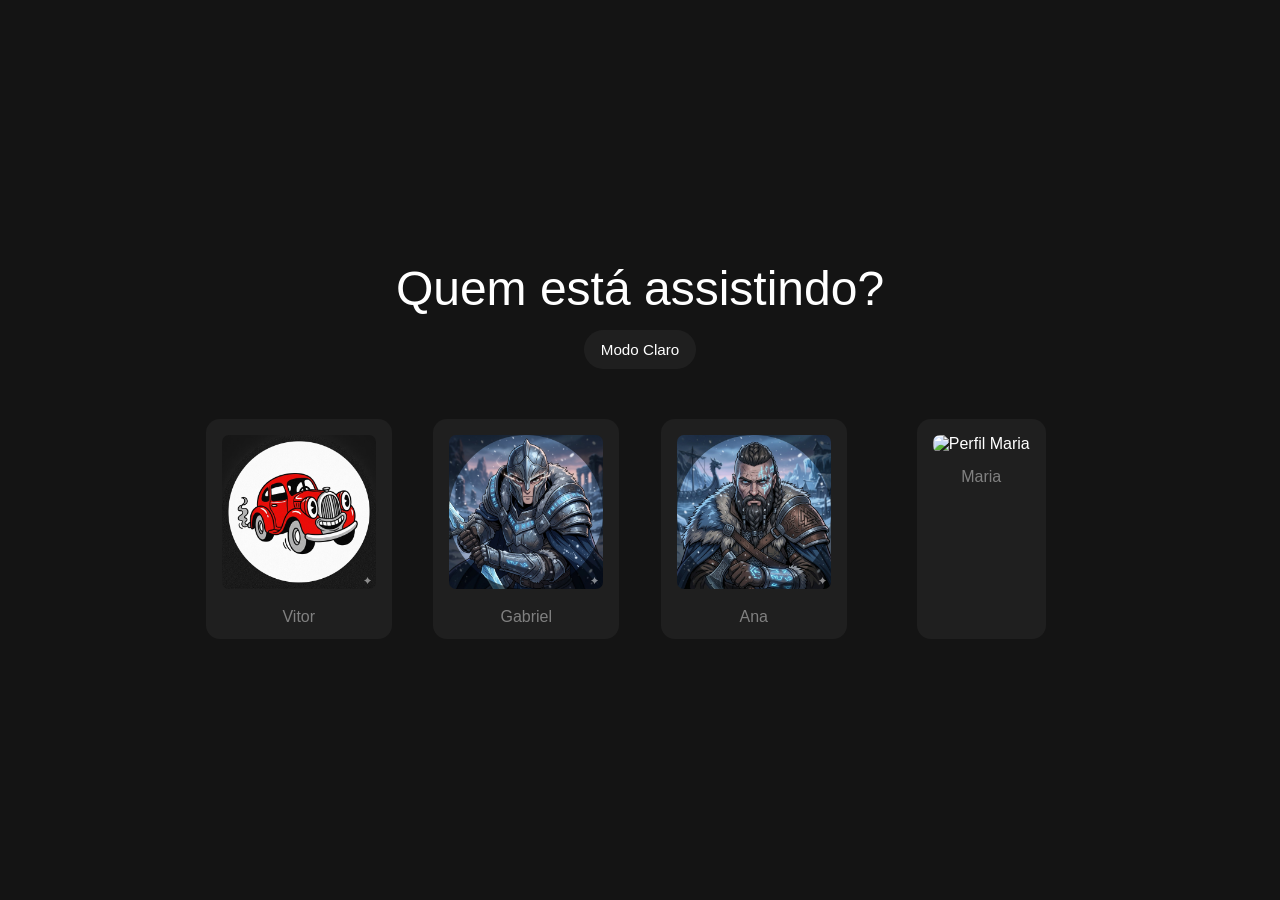
==== index.html @ 4c4b348c "Add files via upload" ====
<!DOCTYPE html>
<html lang="pt-br">
<head>
    <meta charset="UTF-8">
    <meta name="viewport" content="width=device-width, initial-scale=1.0">
    <title>Netflix</title>
    <link rel="stylesheet" href="style.css">
</head>
<body>

    <header>
        <h1>Quem está assistindo?</h1>
        <button class="theme-toggle" id="theme-toggle" aria-label="Alternar tema">Modo Claro</button>
    </header>

    <main>
        <ul class="profiles">

            <li class="profile" data-name="Vitor">
                <figure>
                    <img src="/assets/perfil-carro.jpg" alt="Perfil Vitor">
                    <figcaption>Vitor</figcaption>
                </figure>
            </li>

            <li class="profile" data-name="Gabriel">
                <figure>
                    <img src="/assets/perfil-2.jpg" alt="Perfil Gabriel">
                    <figcaption>Gabriel</figcaption>
                </figure>
            </li>

            <li class="profile" data-name="Ana">
                <figure>
                    <img src="/assets/perfil-3.jpg" alt="Perfil Ana">
                    <figcaption>Ana</figcaption>
                </figure>
            </li>

            <li class="profile" data-name="Maria">
                <figure>
                    <img src="/assets/perfil-4.jpg" alt="Perfil Maria">
                    <figcaption>Maria</figcaption>
                </figure>
            </li>

        </ul>
    </main>

    <script>
        const body = document.body;

        // lógica de navegação para o catálogo
        document.querySelectorAll('.profile').forEach(profile => {
            profile.style.cursor = 'pointer';
            profile.addEventListener('click', () => {
                const nome = profile.dataset.name || profile.querySelector('figcaption')?.textContent || 'Usuário';
                const imagem = profile.querySelector('img')?.src || '';
                localStorage.setItem('perfilAtivoNome', nome);
                localStorage.setItem('perfilAtivoImagem', imagem);
                window.location.href = 'catalogo/catalogo.html';
            });
        });

        const toggleBtn = document.getElementById('theme-toggle');

        function applyTheme(theme) {
            if (theme === 'light') {
                body.classList.add('light');
                toggleBtn.textContent = 'Modo Escuro';
            } else {
                body.classList.remove('light');
                toggleBtn.textContent = 'Modo Claro';
            }
            localStorage.setItem('netflix-theme', theme);
        }

        function initTheme() {
            const savedTheme = localStorage.getItem('netflix-theme');
            const defaultTheme = savedTheme || 'dark';
            applyTheme(defaultTheme);
        }

        toggleBtn.addEventListener('click', () => {
            const isLight = body.classList.contains('light');
            applyTheme(isLight ? 'dark' : 'light');
        });

        initTheme();
    </script>


    <script src="js/index.js"></script>


</body>
</html>
---- style.css ----
/* Reset */
* {
    margin: 0;
    padding: 0;
    box-sizing: border-box;
}

/* Tema padrão (dark) */
:root {
    --bg: #141414;
    --text: #fff;
    --subtext: #808080;
    --card: #1f1f1f;
    --border: rgba(255, 255, 255, 0);
}

.light {
    --bg: #f3f4f6;
    --text: #111;
    --subtext: #555;
    --card: #fff;
    --border: rgba(0, 0, 0, 0.1);
}

/* Body */
body {
    background-color: var(--bg);
    color: var(--text);
    font-family: Arial, Helvetica, sans-serif;
    min-height: 100vh;

    display: flex;
    flex-direction: column;
    align-items: center;
    justify-content: center;
}


/* Header */
header {
    margin-bottom: 50px;
    display: flex;
    flex-direction: column;
    align-items: center;
    gap: 14px;
}

header h1 {
    font-size: 3rem;
    font-weight: 400;
}

.theme-toggle {
    appearance: none;
    border: 1px solid var(--border);
    background: var(--card);
    color: var(--text);
    padding: 10px 16px;
    border-radius: 999px;
    cursor: pointer;
    font-size: 0.95rem;
    transition: background 0.3s, border 0.3s, color 0.3s;
}

.theme-toggle:hover {
    background: rgba(255, 255, 255, 0.12);
}

/* Main */
main {
    width: 100%;
    max-width: 900px;
}

/* GRID RESPONSIVO */
.profiles {
    list-style: none;
    display: grid;
    grid-template-columns: repeat(auto-fit, minmax(140px, 1fr));
    gap: 10px;
    justify-items: center;
}

/* Profile */
.profile {
    text-align: center;
    background: var(--card);
    padding: 12px;
    border-radius: 14px;
    transition: transform 0.3s, box-shadow 0.3s;
    border: 1px solid var(--border);
}

.profile:hover {
    transform: scale(1.05);
    box-shadow: 0 8px 20px rgba(0, 0, 0, 0.25);
}

/* Image */
.profile img {
    width: 100%;
    max-width: 160px;
    aspect-ratio: 1 / 1;
    object-fit: cover;
    border-radius: 10px;
    cursor: pointer;
    border: 3px solid transparent;
    transition: all 0.3s;
}

.profile:hover img {
    border: 3px solid #fff;
}

/* Name */
.profile figcaption {
    margin-top: 12px;
    color: #808080;
    transition: color 0.3s;
}

.profile:hover figcaption {
    color: #fff;
}

/* RESPONSIVIDADE EXTRA */
@media (max-width: 768px) {
    header h1 {
        font-size: 2rem;
    }
}

@media (max-width: 480px) {
    header h1 {
        font-size: 1.5rem;
    }
}
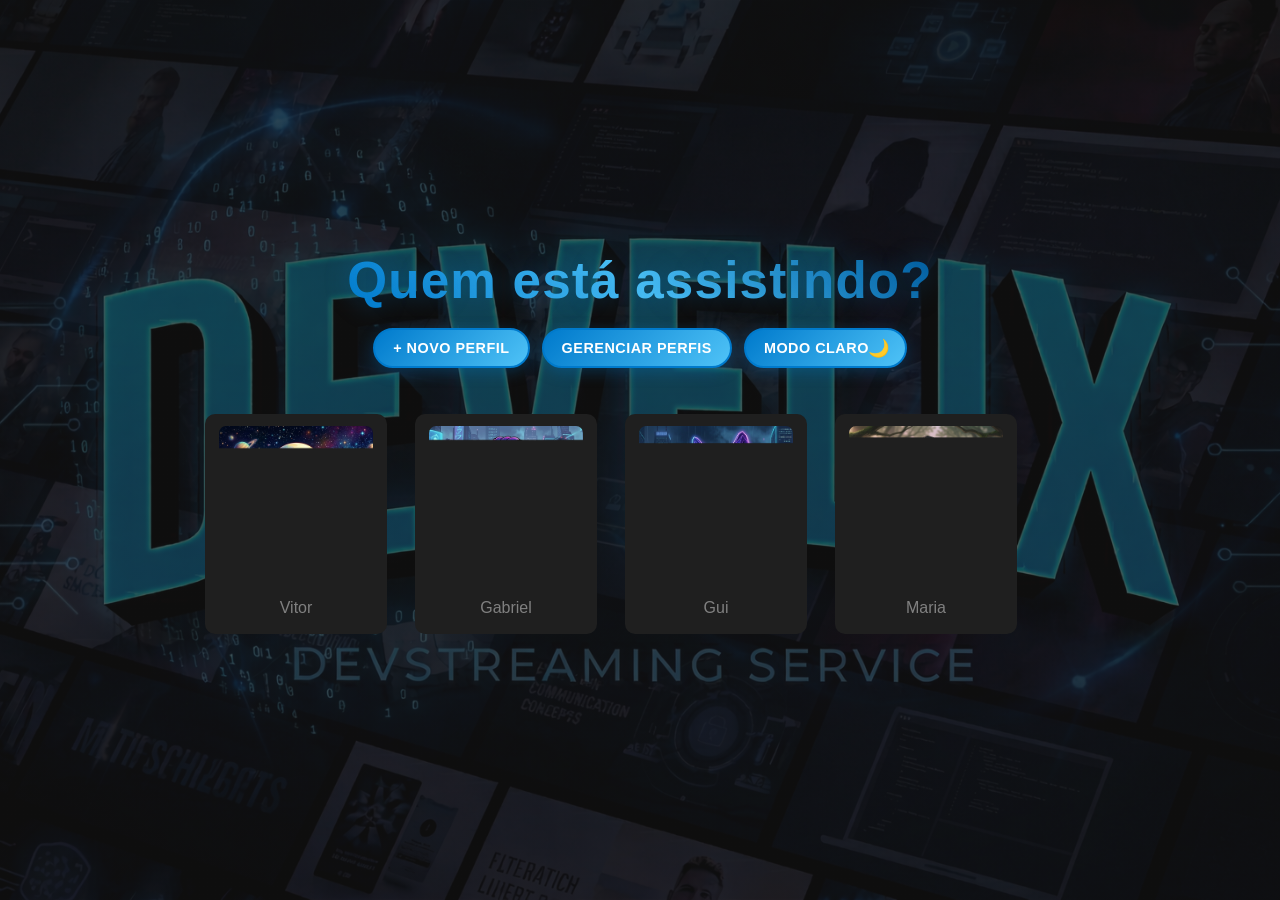
==== commit acdbe3c7: "feat: implementar sistema de cores para faixas etárias - Adicionar classes CSS para diferentes class" ====
--- a/index.html
+++ b/index.html
@@ -1,97 +1,12 @@
-<!DOCTYPE html>
-<html lang="pt-br">
-<head>
-    <meta charset="UTF-8">
-    <meta name="viewport" content="width=device-width, initial-scale=1.0">
-    <title>Netflix</title>
-    <link rel="stylesheet" href="style.css">
-</head>
-<body>
-
-    <header>
-        <h1>Quem está assistindo?</h1>
-        <button class="theme-toggle" id="theme-toggle" aria-label="Alternar tema">Modo Claro</button>
-    </header>
-
-    <main>
-        <ul class="profiles">
-
-            <li class="profile" data-name="Vitor">
-                <figure>
-                    <img src="/assets/perfil-carro.jpg" alt="Perfil Vitor">
-                    <figcaption>Vitor</figcaption>
-                </figure>
-            </li>
-
-            <li class="profile" data-name="Gabriel">
-                <figure>
-                    <img src="/assets/perfil-2.jpg" alt="Perfil Gabriel">
-                    <figcaption>Gabriel</figcaption>
-                </figure>
-            </li>
-
-            <li class="profile" data-name="Ana">
-                <figure>
-                    <img src="/assets/perfil-3.jpg" alt="Perfil Ana">
-                    <figcaption>Ana</figcaption>
-                </figure>
-            </li>
-
-            <li class="profile" data-name="Maria">
-                <figure>
-                    <img src="/assets/perfil-4.jpg" alt="Perfil Maria">
-                    <figcaption>Maria</figcaption>
-                </figure>
-            </li>
-
-        </ul>
-    </main>
-
-    <script>
-        const body = document.body;
-
-        // lógica de navegação para o catálogo
-        document.querySelectorAll('.profile').forEach(profile => {
-            profile.style.cursor = 'pointer';
-            profile.addEventListener('click', () => {
-                const nome = profile.dataset.name || profile.querySelector('figcaption')?.textContent || 'Usuário';
-                const imagem = profile.querySelector('img')?.src || '';
-                localStorage.setItem('perfilAtivoNome', nome);
-                localStorage.setItem('perfilAtivoImagem', imagem);
-                window.location.href = 'catalogo/catalogo.html';
-            });
-        });
-
-        const toggleBtn = document.getElementById('theme-toggle');
-
-        function applyTheme(theme) {
-            if (theme === 'light') {
-                body.classList.add('light');
-                toggleBtn.textContent = 'Modo Escuro';
-            } else {
-                body.classList.remove('light');
-                toggleBtn.textContent = 'Modo Claro';
-            }
-            localStorage.setItem('netflix-theme', theme);
-        }
-
-        function initTheme() {
-            const savedTheme = localStorage.getItem('netflix-theme');
-            const defaultTheme = savedTheme || 'dark';
-            applyTheme(defaultTheme);
-        }
-
-        toggleBtn.addEventListener('click', () => {
-            const isLight = body.classList.contains('light');
-            applyTheme(isLight ? 'dark' : 'light');
-        });
-
-        initTheme();
-    </script>
-
-
-    <script src="js/index.js"></script>
-
-
-</body>
-</html>+<!DOCTYPE html>
+<html lang="pt-br">
+<head>
+    <meta charset="UTF-8">
+    <meta name="viewport" content="width=device-width, initial-scale=1.0">
+    <title>DevFlix</title>
+    <meta http-equiv="refresh" content="0; url=pages/perfis/index.html">
+</head>
+<body>
+    <p>Redirecionando para a página de perfis... <a href="pages/perfis/index.html">Clique aqui se não redirecionar.</a></p>
+</body>
+</html>
